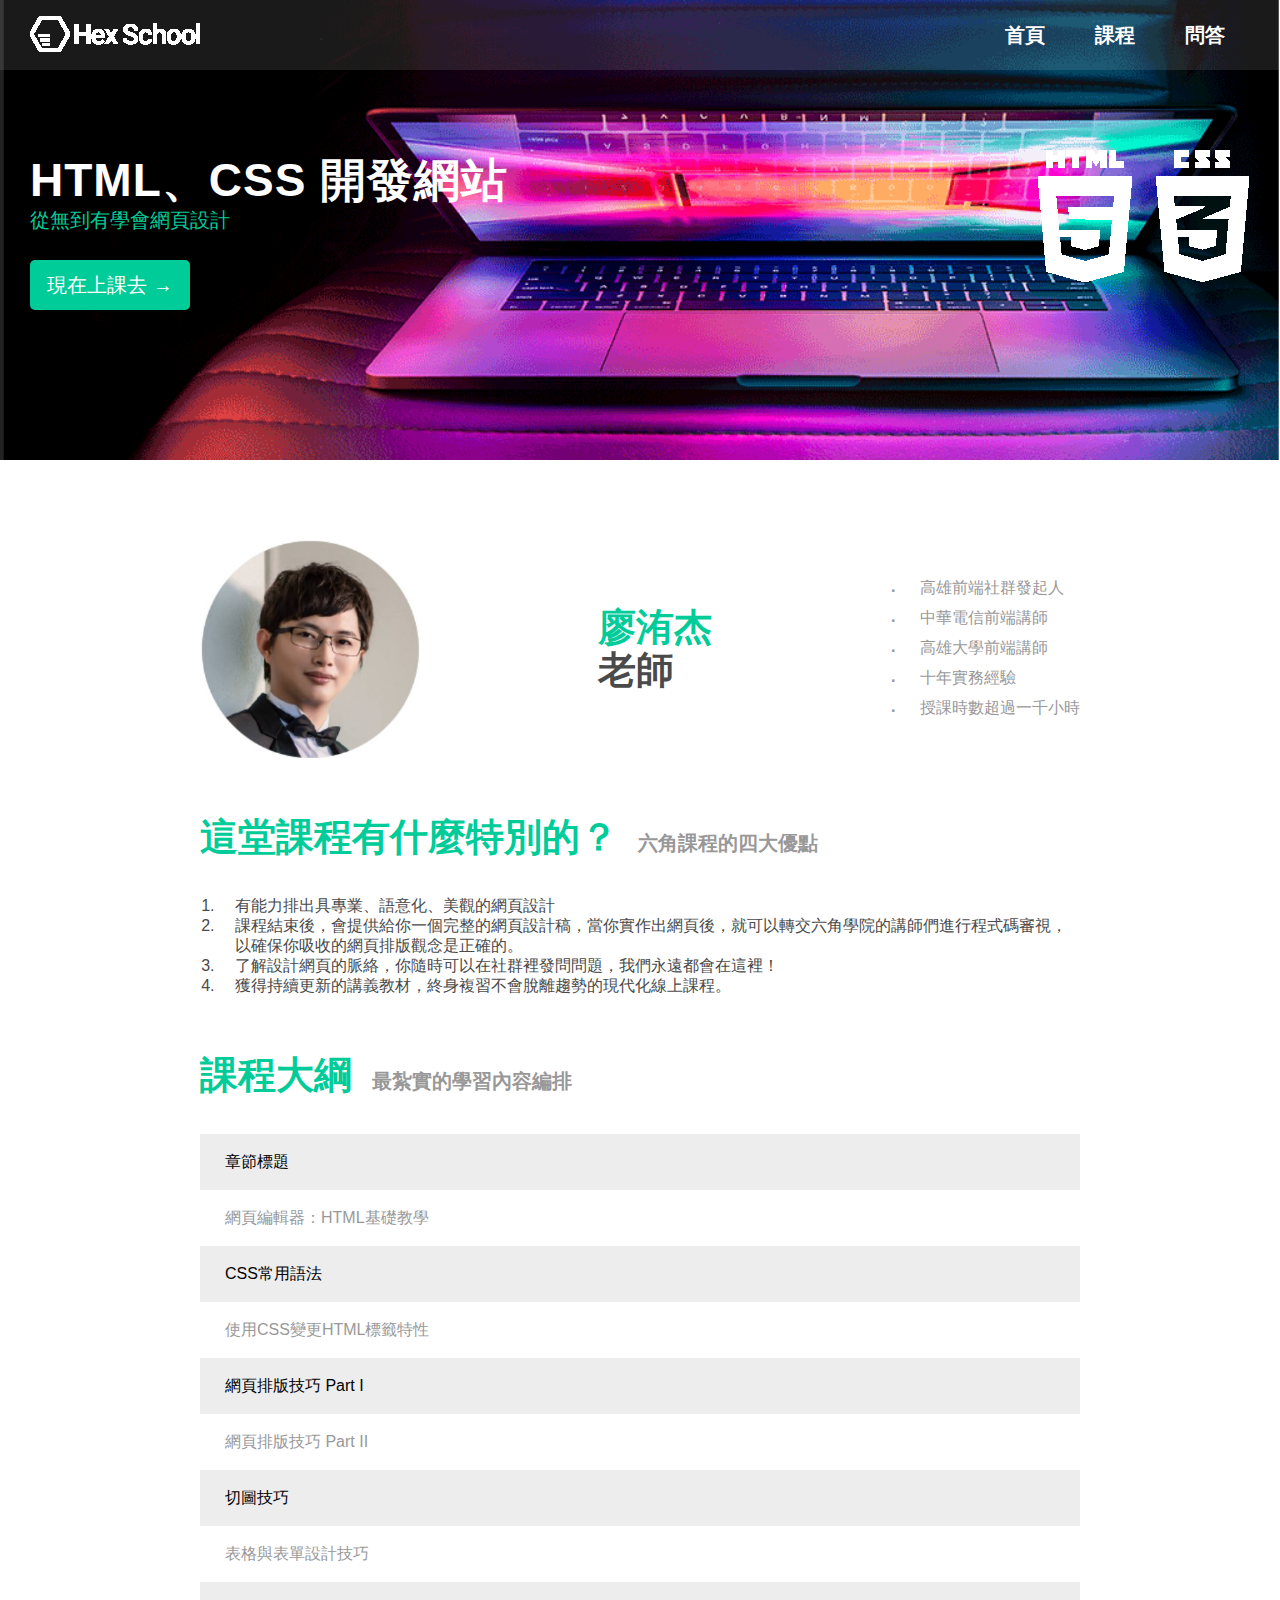
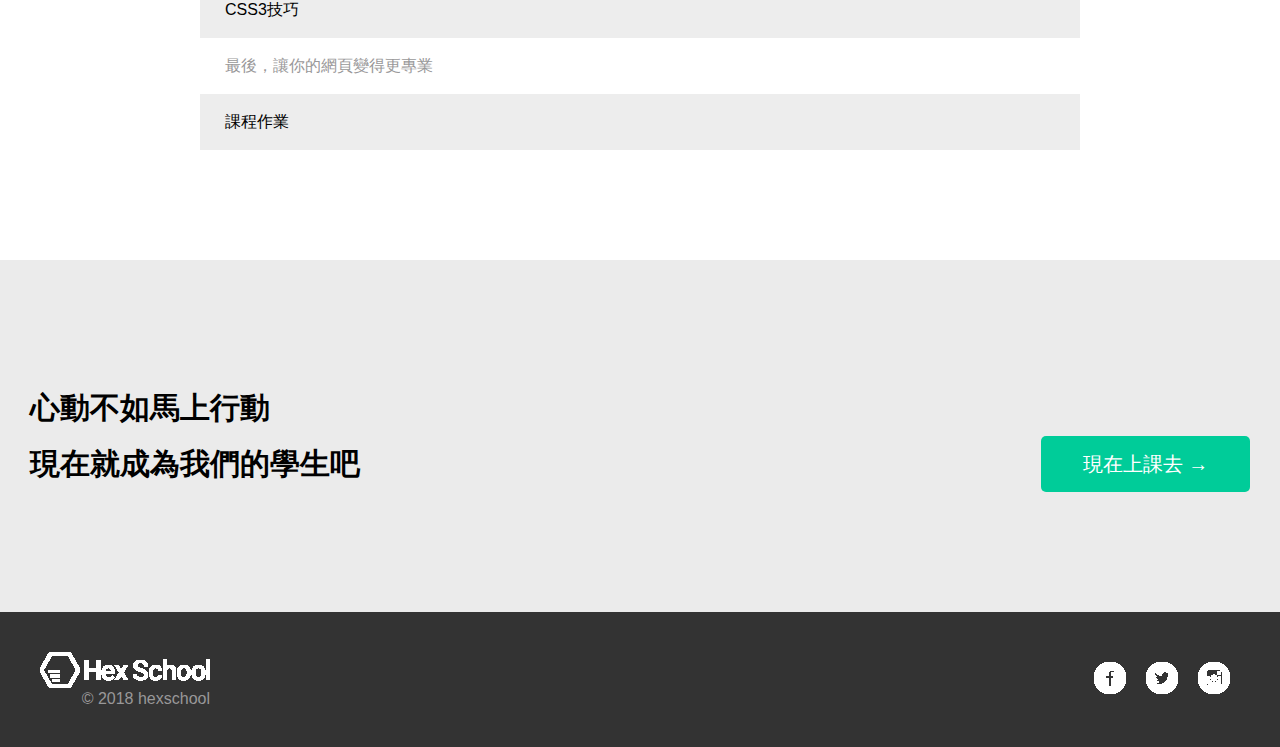
==== course.html @ 7d90a65f "first commit" ====
<!DOCTYPE html>
<html lang="en">
<head>
    <meta charset="UTF-8">
    <meta name="viewport" content="width=device-width, initial-scale=1.0">
    <link rel="stylesheet" href="all.css">
    <title>六角學院－多頁設計</title>
</head>
<body>
    <div class="header">
        <a href="#">
            <img src="images/logo.png" alt="logo"/>
        </a>
        <ul class="menu fz-4">
            <li><a href="index.html">首頁</a></li>
            <li><a href="course.html">課程</a></li>
            <li><a href="faq.html">問答</a></li>
        </ul>
    </div>
    <div class="banner course_bg">
        <h1 class="text-white fz-1">HTML、CSS 開發網站</h1>
        <p class="text-maincolor fz-4">從無到有學會網頁設計</p>
        <a class="btn fz-4" href="#">現在上課去 → </a>

        <div class="imgbox">
            <img  src="images/html.png" alt="html LOGO">
            <img src="images/css.png" alt="css LOGO">
        </div>
    </div>

    <div class="course-content">
        <div class="teacher">
            <img src="images/teacher.jpg" alt="teacher photo">
            <h2 class="text-maincolor text-bold fz-2">廖洧杰<br><span class="text-gray text-bold">老師</span></h2>
            <ul class="text-secondary fz-5">
                <li>高雄前端社群發起人</li>
                <li>中華電信前端講師</li>
                <li>高雄大學前端講師</li>
                <li>十年實務經驗</li>
                <li>授課時數超過一千小時</li>
            </ul>
        </div>
        <div class="description">
            <div class="title">
                <h2 class="text-maincolor fz-2 text-bold">這堂課程有什麼特別的？<span class="text-secondary fz-4">六角課程的四大優點</span></h2>
            </div>
            <ol class="fz-5 text-gray">
                <li>有能力排出具專業、語意化、美觀的網頁設計</li>
                <li>課程結束後，會提供給你一個完整的網頁設計稿，當你實作出網頁後，就可以轉交六角學院的講師們進行程式碼審視，以確保你吸收的網頁排版觀念是正確的。</li>
                <li>了解設計網頁的脈絡，你隨時可以在社群裡發問問題，我們永遠都會在這裡！</li>
                <li>獲得持續更新的講義教材，終身複習不會脫離趨勢的現代化線上課程。</li>
            </ol>
            <div class="title">
                <h2 class="text-maincolor fz-2 text-bold">課程大綱<span class="text-secondary fz-4">最紮實的學習內容編排</span></h2>
            </div>
            <table class="table course-table fz-5">
                <tr>
                    <td class="bg-secondary">章節標題</td>
                </tr>
                <tr>
                    <td class="text-secondary">網頁編輯器：HTML基礎教學</td>
                </tr>
                <tr>
                    <td class="bg-secondary">CSS常用語法</td>
                </tr>
                <tr>
                    <td class="text-secondary">使用CSS變更HTML標籤特性</td>
                </tr>
                <tr>
                    <td class="bg-secondary">網頁排版技巧 Part I</td>
                </tr>
                <tr>
                    <td class="text-secondary">網頁排版技巧 Part II</td>
                </tr>
                <tr>
                    <td class="bg-secondary">切圖技巧</td>
                </tr>
                <tr>
                    <td class="text-secondary">表格與表單設計技巧</td>
                </tr>
                <tr>
                    <td class="bg-secondary">CSS3技巧</td>
                </tr>
                <tr>
                    <td class="text-secondary">最後，讓你的網頁變得更專業</td>
                </tr>
                <tr>
                    <td class="bg-secondary">課程作業</td>
                </tr>
            </table>
        </div>
    </div>


    <div class="bottom align-items-end">
        <h3 class="fz-3">心動不如馬上行動<br>現在就成為我們的學生吧</h3>
        <a class="btn fz-4" href="#">現在上課去 → </a>
    </div>
    <div class="footer">
        <div class="copyright">
            <a href="#"><img src="images/logo.png" alt=""></a>
            <p class="text-secondary fz-5"> &copy; 2018 hexschool</p>
        </div>
        <div class="socialmedia">
            <ul>
                <li><a href="#"><img src="images/fb.png" alt="fb"></a></li>
                <li><a href="#"><img src="images/twitter.png" alt="twitter"></a></li>
                <li><a href="#"><img src="images/ig.png" alt="ig"></a></li>
            </ul>
        </div>
    </div>
</body>
</html>
---- all.css ----
/* http://meyerweb.com/eric/tools/css/reset/
   v2.0 | 20110126
   License: none (public domain)
*/

html, body, div, span, applet, object, iframe,
h1, h2, h3, h4, h5, h6, p, blockquote, pre,
a, abbr, acronym, address, big, cite, code,
del, dfn, em, img, ins, kbd, q, s, samp,
small, strike, strong, sub, sup, tt, var,
b, u, i, center,
dl, dt, dd, ol, ul, li,
fieldset, form, label, legend,
table, caption, tbody, tfoot, thead, tr, th, td,
article, aside, canvas, details, embed,
figure, figcaption, footer, header, hgroup,
menu, nav, output, ruby, section, summary,
time, mark, audio, video {
    margin: 0;
    padding: 0;
    border: 0;
    font-size: 100%;
    font: inherit;
    vertical-align: baseline;
}
/* HTML5 display-role reset for older browsers */
article, aside, details, figcaption, figure,
footer, header, hgroup, menu, nav, section {
    display: block;
}
body {
    line-height: 1;
}
ol, ul {
    list-style: none;
}
blockquote, q {
    quotes: none;
}
blockquote:before, blockquote:after,
q:before, q:after {
    content: '';
    content: none;
}
table {
    border-collapse: collapse;
    border-spacing: 0;
}



/*文字*/
body {
    font-family: sans-serif, "微軟正黑體";
}
a{
    text-decoration: none;
}
.text-maincolor {
    color: #00cc99;
}
.text-white {
    color:#ffffff;
}
.text-secondary {
    color:#999899;
}
.text-gray{
    color:#4a4a4a;
}
.text-center {
    text-align: center;
}
.text-bold {
    font-weight: bold;
}
.fz-1 {
    font-size: 46px;
}
.fz-2{
    font-size: 38px;
}
.fz-3{
    font-size: 30px;
}
.fz-4 {
    font-size: 20px;
}
.fz-5 {
    font-size: 16px;
}

.bg-secondary {
    background-color:#ededed;
}


/*按鈕樣式*/
.btn-outline{
    border:2px solid #00cc99;
    border-radius: 3px;
    text-align: center;
    font-weight: bold;
    color:#00cc99;
    display: block;
    height: 20px;
    line-height: 23px;
    padding: 2px 10px;
}
.btn-outline:hover{
    border:2px solid #02edb2;
    color:#02edb2;
/*    background-color: #00e3aa;*/

}
.btn {
    background-color: #00cc99;
    color:#ffffff;
    text-align: center;
    border-radius: 5px;
    border-style: none;
    cursor: pointer;
}
.btn:hover{
    background-color: #02c290;
}

/*文字框樣式*/
.inputbox {
    border-radius: 5px;
    border-style: none;
    outline: 0;
}
.inputbox:focus {
    border:1px solid #00cc99;
/*    box-shadow: 0px 0px 5px #00cc99;*/
}

/*排版樣式*/
.align-items-end {
    display: flex;
    align-items: flex-end;
}
.justify-content-between {
    display: flex;
    justify-content: space-between;
}


.title {
    margin-top: 60px;
    margin-bottom: 40px;
}
.title span {
    margin-left: 20px;
}


/*背景圖片*/
.index_bg {
    background-image: url(images/index_banner.png);
    background-position: bottom;
}
.course_bg {
    background-image: url(images/course_banner.png);
    background-position: bottom;
}
.faq_bg {
    background-image: url(images/faq_banner.jpg);
    background-position: bottom;
}

/*表頭*/
.header {
    position: absolute;
    width: 100%;
    display: flex;
    justify-content: space-between;
    align-items: center;
    background-color: rgba(255,255,255,0.1)
}
.header img {
    margin-left: 30px;
}
.header ul {
    display: flex;
    align-items: center;
    margin-right: 30px;
}
.header ul li a{
    display: block;
    padding: 25px;
    color:#ffffff;
    font-weight: bold;
}
.header ul li a:hover {
    color:#00cc99;
    border-bottom: 6px solid #00cc99;
}

/*看板*/
.banner {
    height: 460px;
    background-size: cover;
    display: flex;
    flex-direction: column;
    justify-content: center;
    padding-left: 30px;
}

.banner h1 {
    line-height: 60px;
    font-weight: bold;
    letter-spacing: 1px;
}

.banner a {
    width: 130px;
    margin-top: 30px;
    padding: 15px;
}

.banner .imgbox{
    position: absolute;
    right: 0;
    top:150px;
    margin: 0px 30px;
}
.banner img {
    margin-left: 20px;
}
.banner input {
    background: url(images/search.png) no-repeat;
    background-size: 20px 20px;
    background-color: white;
    padding: 5px 15px;
    background-position: right;
    background-origin: content-box;
    width: 400px;
    margin: 30px auto;
    height:28px;
}

/*內容*/
.index-content {
    padding: 30px 80px;
}
.course-content{
    padding: 80px 120px;
}

.course ul {
    display: flex;
    justify-content: space-between;
    margin: 50px 0px;
}
.course ul li {
    width:280px;
    text-align: center;
    padding: 20px 20px;
    box-shadow: 0px 3px 2px rgba(0, 0, 0, 0.1);
}
.course ul li h3 {
    margin: 5px 0px;
}
.course ul li p {
    text-align: justify;
    line-height: 20px;
}
.table {
    width: 100%;
    margin: 30px auto;
}
.compare-table tr {
    border-top: 1px solid #D0D0D0;
    border-bottom: 1px solid #D0D0D0;
}
.table th, .table td {
    text-align: left;
    padding:20px 25px;
}
.table tr:hover{
    background-color: #fafafa;
}

/*老師介紹*/
.course-content {
    padding: 80px 200px;
}
.teacher {
    display: flex;
    justify-content: space-between;
    align-items: center;
    margin-bottom:50px;
}
.teacher img {
    width: 220px;
}
.teacher h2 {
    line-height: 43px;
}
.teacher ul li{
    margin: 10px 0px;
}
.teacher ul li:before {
    content:"· ";
    font-size:24px;
    vertical-align:middle;
    line-height:20px;
    padding-right: 16px;
}
.course-content .description ol {
    margin: 30px 0px;
    padding-left: 19px;
}
.course-content .description ol li {
    list-style-type: decimal;
    line-height: 20px;
    padding-left: 16px;
}
.faq-content{
    padding: 30px 80px;
    line-height: 24px;
}
.faq-content h2 span {
    margin-left: 20px;
}
.faq-content .question{
    margin-top: 30px;
    margin-bottom: 5px;
}
.faq-content ul li:before {
    content:"· ";
    font-size:24px;
    vertical-align:middle;
    line-height:20px;
    padding-right: 16px;
    margin-left: 30px;
}
.faq-content .paragraph-end{
    margin-top: 30px;
}
.faq-content ol li {
    list-style-type: decimal;
    line-height: 20px;
    padding-left: 16px;
    margin-left: 50px;
}



/*底部看板*/
.bottom {
    background-color: #ebebeb;
    display: flex;
    justify-content: space-between;
    padding: 120px 30px;
}
.bottom h3 {
    line-height: 56px;
    font-weight: bold;
    width: 100%;
}
.bottom a {
    width: 180px;
    height: 36px;
    line-height: 36px;
    padding: 10px 30px;
}
.bottom .input-group {
    width: 100%;
    margin-right: auto;
    margin-left: 10px;
    display: flex;
    flex-direction: column;
    align-items: flex-end;
}
.bottom .inputbox {
    width: 100%;
    margin-top: 10px;
    padding: 10px;
}
.bottom input[type="submit"] {
    width: 80px;
    height: 36px;

}



/*表尾*/
.footer {
    background-color: rgba(0,0,0,0.8);
    display: flex;
    justify-content: space-between;
    align-items:center;
    padding: 40px;
}
.footer .copyright {
    text-align: right;
}
.footer .socialmedia ul {
    display: flex;
}
.footer .socialmedia li a {
    padding: 10px;
}
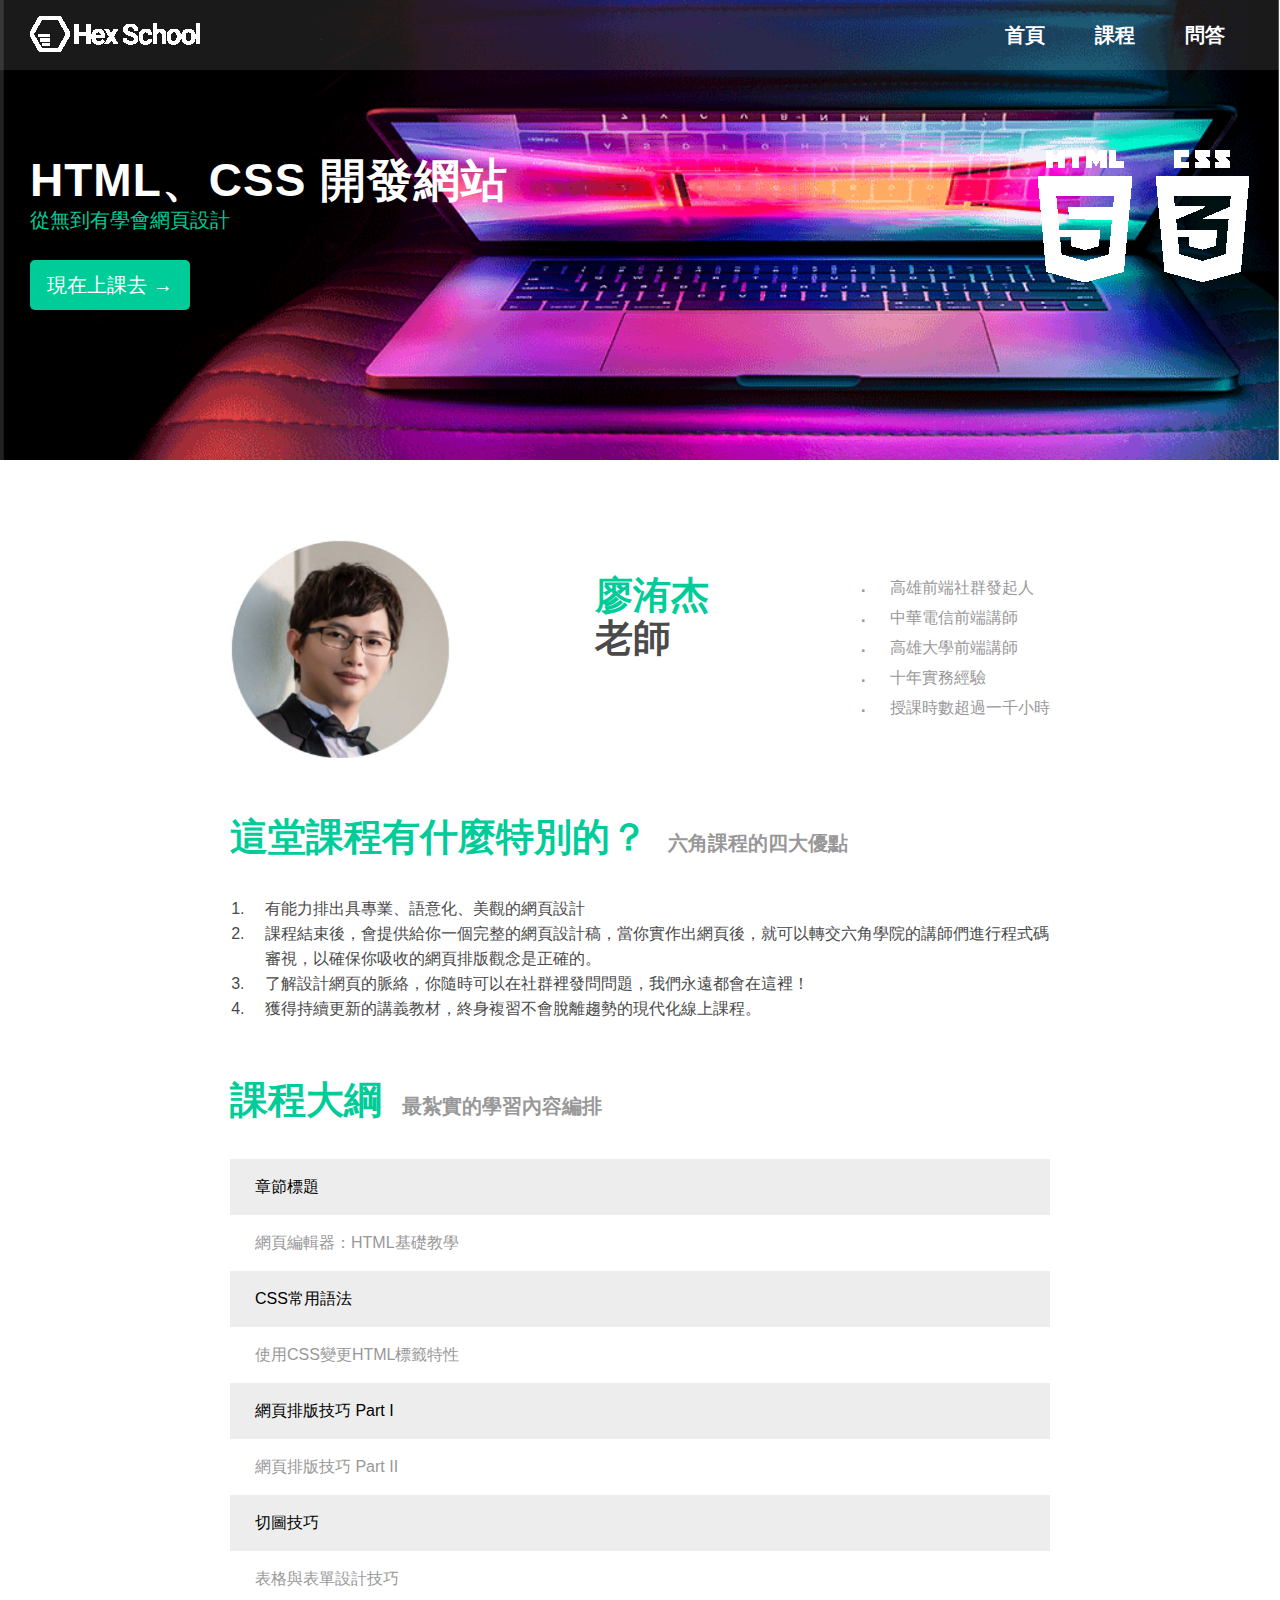
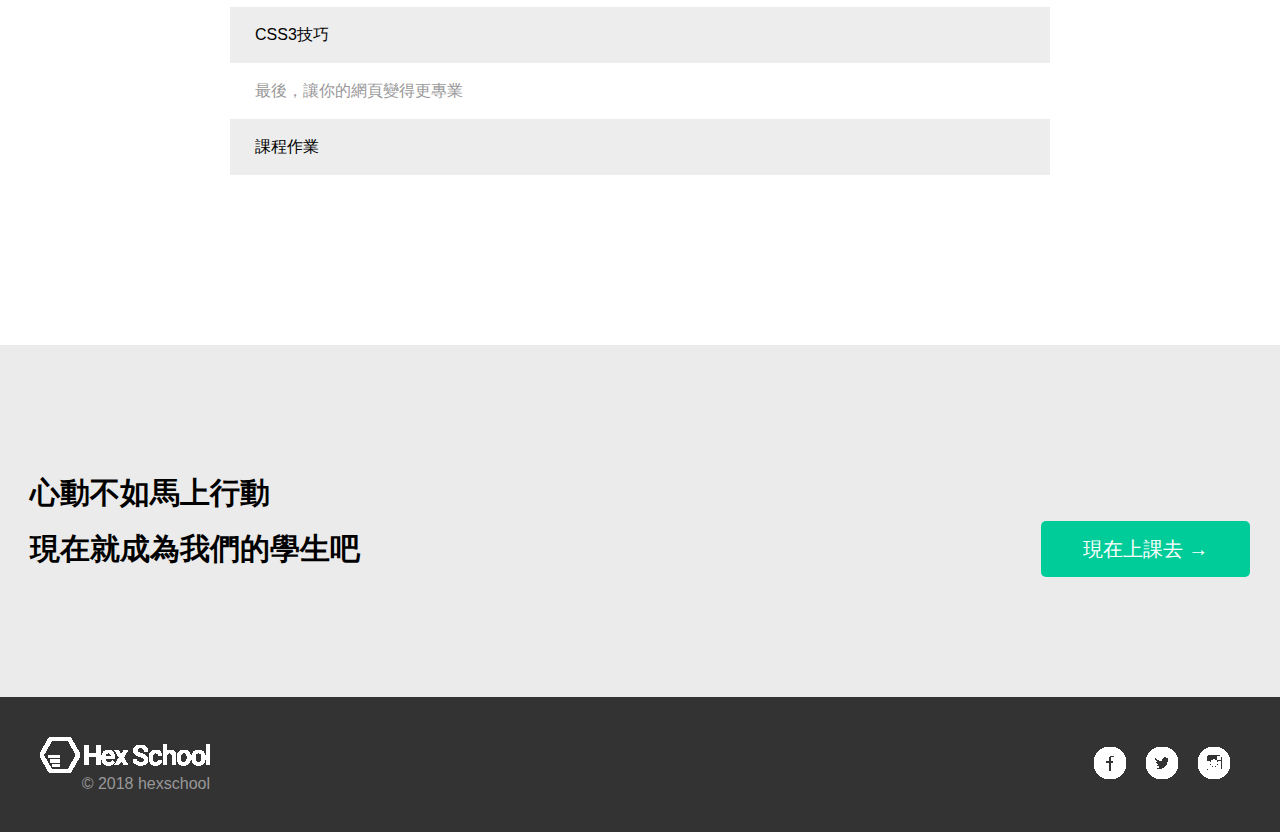
==== commit a588c950: "update css" ====
--- a/course.html
+++ b/course.html
@@ -31,14 +31,17 @@
     <div class="course-content">
         <div class="teacher">
             <img src="images/teacher.jpg" alt="teacher photo">
-            <h2 class="text-maincolor text-bold fz-2">廖洧杰<br><span class="text-gray text-bold">老師</span></h2>
-            <ul class="text-secondary fz-5">
-                <li>高雄前端社群發起人</li>
-                <li>中華電信前端講師</li>
-                <li>高雄大學前端講師</li>
-                <li>十年實務經驗</li>
-                <li>授課時數超過一千小時</li>
-            </ul>
+            <div class="teacher-intro">
+                <h2 class="text-maincolor text-bold fz-2">廖洧杰<br><span class="text-gray text-bold">老師</span></h2>
+                <ul class="text-secondary fz-5">
+                    <li>高雄前端社群發起人</li>
+                    <li>中華電信前端講師</li>
+                    <li>高雄大學前端講師</li>
+                    <li>十年實務經驗</li>
+                    <li>授課時數超過一千小時</li>
+                </ul>
+            </div>
+
         </div>
         <div class="description">
             <div class="title">
--- a/all.css
+++ b/all.css
@@ -255,10 +255,16 @@
     margin: 50px 0px;
 }
 .course ul li {
-    width:280px;
+    width:330px;
     text-align: center;
+    box-shadow: 0px 3px 2px rgba(0, 0, 0, 0.1);
+}
+.course ul li a{
+    display: block;
     padding: 20px 20px;
-    box-shadow: 0px 3px 2px rgba(0, 0, 0, 0.1);
+}
+.course ul li:hover {
+    box-shadow: 3px 0px 2px rgba(0, 0, 0, 0.1) ;
 }
 .course ul li h3 {
     margin: 5px 0px;
@@ -285,19 +291,26 @@
 
 /*老師介紹*/
 .course-content {
-    padding: 80px 200px;
+    padding: 80px 230px;
 }
 .teacher {
     display: flex;
     justify-content: space-between;
     align-items: center;
     margin-bottom:50px;
+    flex-wrap: wrap;
 }
 .teacher img {
-    width: 220px;
+    width: 100%;
+    max-width: 220px;
+}
+.teacher .teacher-intro {
+    display: flex;
 }
 .teacher h2 {
     line-height: 43px;
+    margin-top: 5px;
+    margin-right: 150px;
 }
 .teacher ul li{
     margin: 10px 0px;
@@ -315,7 +328,7 @@
 }
 .course-content .description ol li {
     list-style-type: decimal;
-    line-height: 20px;
+    line-height: 25px;
     padding-left: 16px;
 }
 .faq-content{
@@ -355,6 +368,7 @@
     display: flex;
     justify-content: space-between;
     padding: 120px 30px;
+    margin-top: 60px;
 }
 .bottom h3 {
     line-height: 56px;
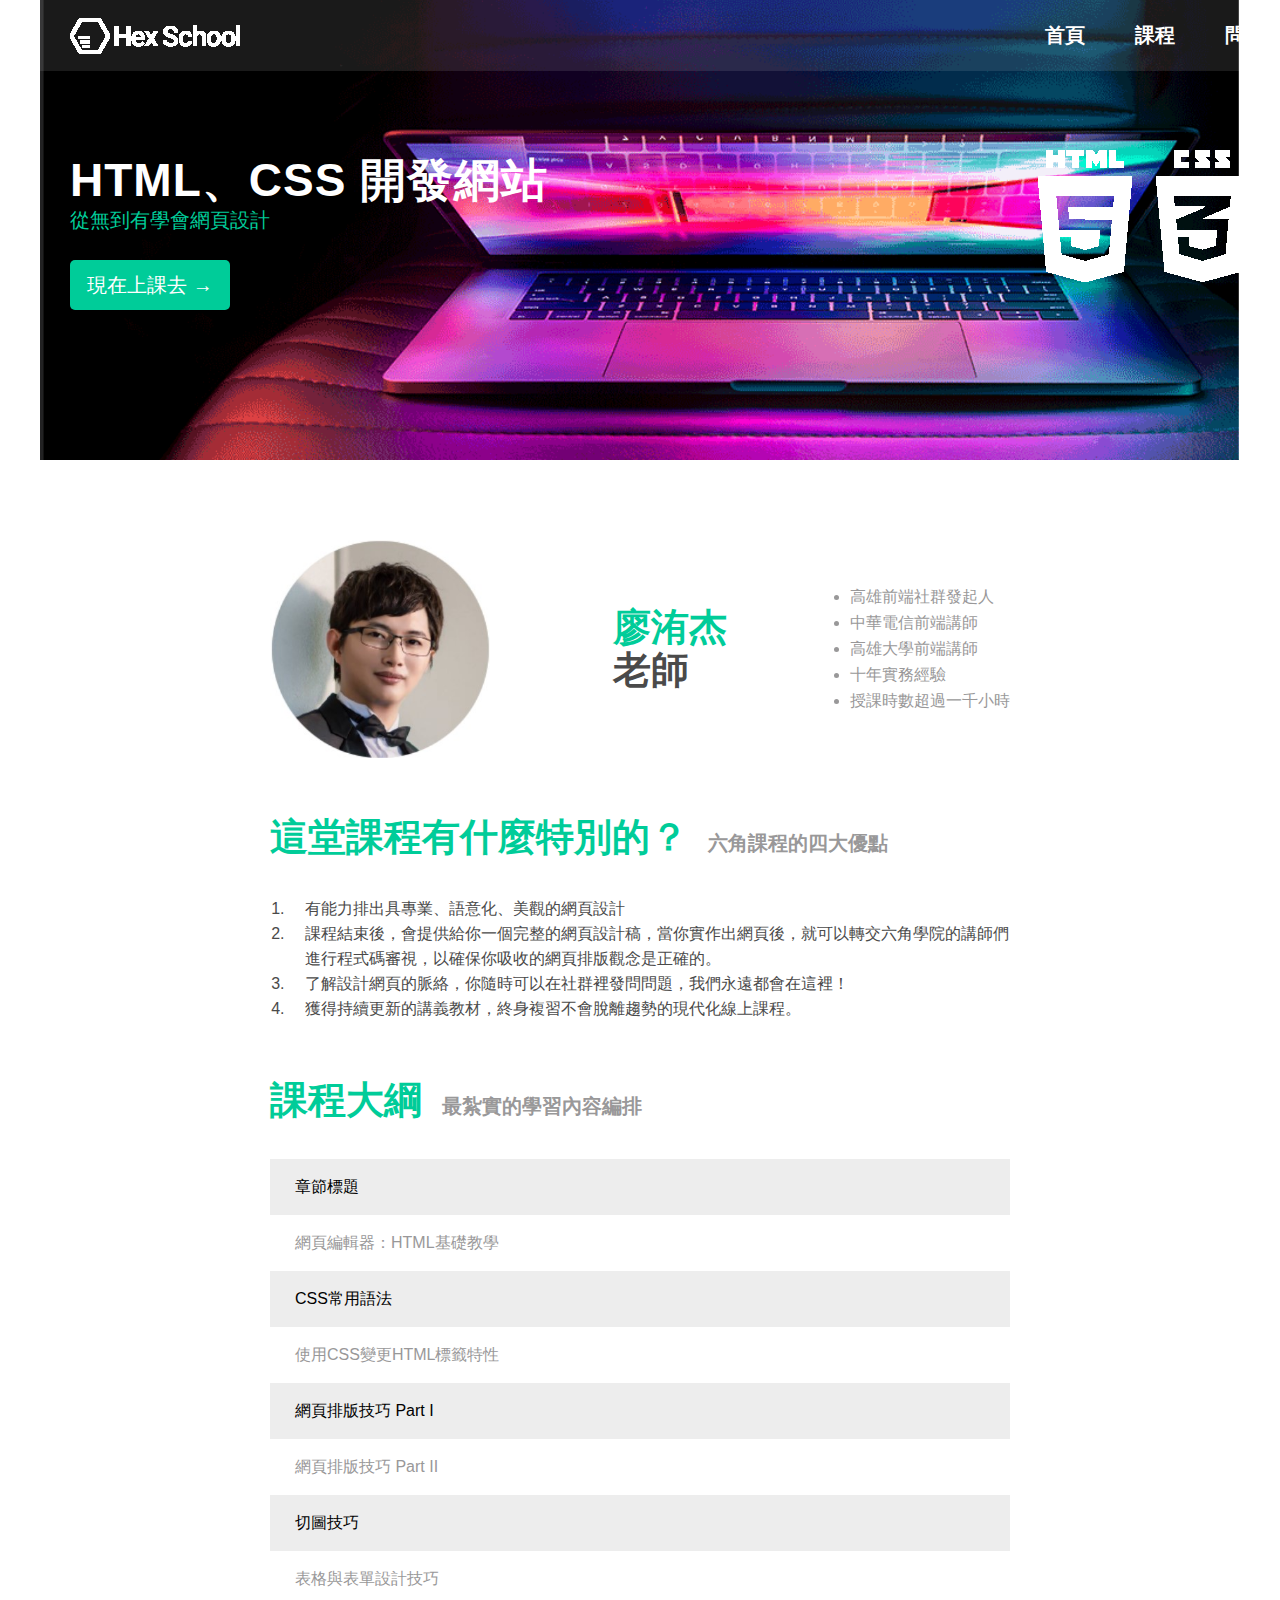
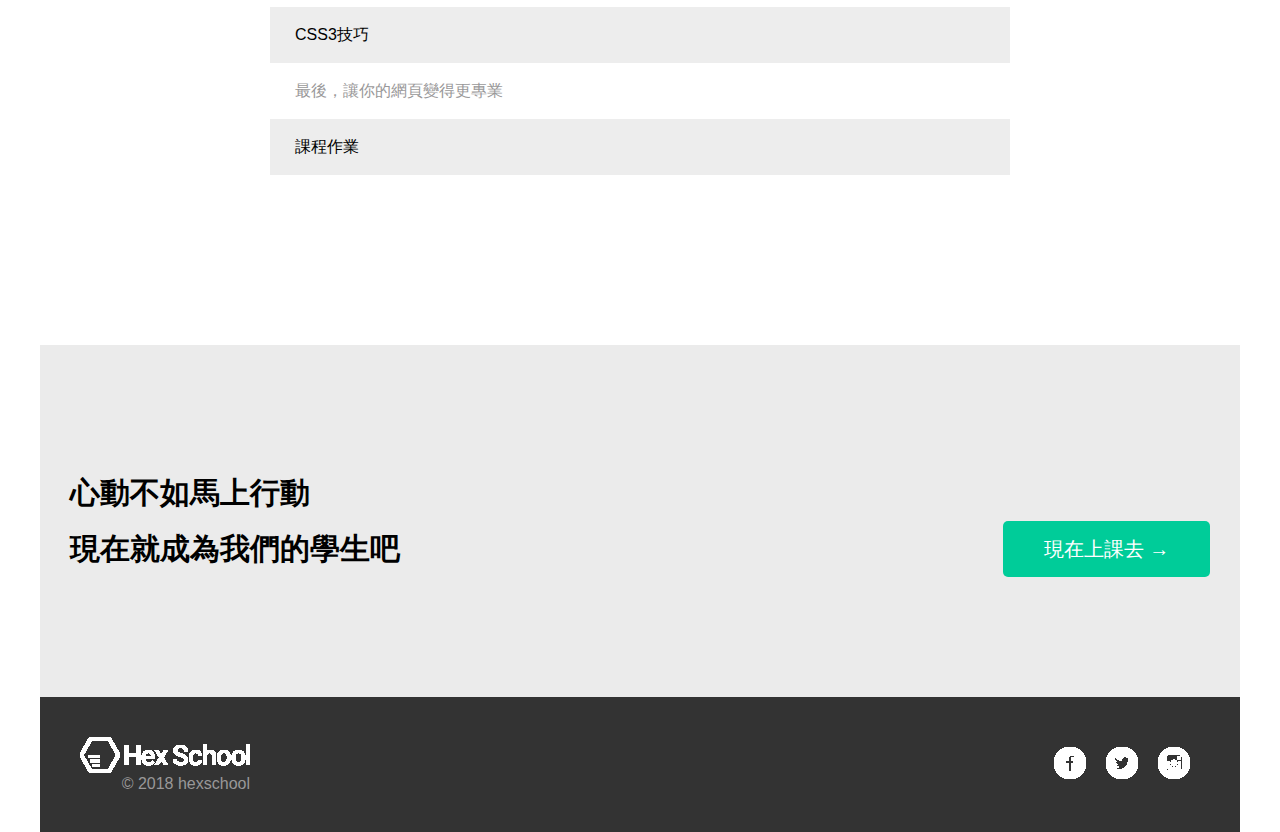
==== commit 90aca8b4: "task fix" ====
--- a/course.html
+++ b/course.html
@@ -3,114 +3,123 @@
 <head>
     <meta charset="UTF-8">
     <meta name="viewport" content="width=device-width, initial-scale=1.0">
+    <link rel="shortcut icon" href="images/favicon.ico">
+    <meta name='description' content='六角學院,HTML&CSS,最終任務,多頁設計' />
+    <meta property="og:description" content="為您打造就算沒有程式基礎，也能夠逐步學習獲得網頁排版技巧的紮實觀念，六角學院的講師將協助您成就更好的自己！">
+    <meta property="og:image" content="https://www.filepicker.io/api/file/uJHoti8RQ0qGFIXSkmGd">
+    <meta property="og:title" content="HTML&CSS最終任務-多頁式設計">
+    <meta property="og:type" content="website">
+    <meta property="og:url" content="https://courses.hexschool.com/courses/666803/lectures/11948612">
+
     <link rel="stylesheet" href="all.css">
     <title>六角學院－多頁設計</title>
 </head>
 <body>
-    <div class="header">
-        <a href="#">
-            <img src="images/logo.png" alt="logo"/>
-        </a>
-        <ul class="menu fz-4">
-            <li><a href="index.html">首頁</a></li>
-            <li><a href="course.html">課程</a></li>
-            <li><a href="faq.html">問答</a></li>
-        </ul>
-    </div>
-    <div class="banner course_bg">
-        <h1 class="text-white fz-1">HTML、CSS 開發網站</h1>
-        <p class="text-maincolor fz-4">從無到有學會網頁設計</p>
-        <a class="btn fz-4" href="#">現在上課去 → </a>
+    <div class="wrap">
+        <div class="header">
+            <a href="#" title="六角學院">
+                <h1>Hex School</h1>
+            </a>
+            <ul class="menu fz-4">
+                <li><a href="index.html">首頁</a></li>
+                <li><a href="course.html">課程</a></li>
+                <li><a href="faq.html">問答</a></li>
+            </ul>
+        </div>
+        <div class="banner course_bg">
+            <h1 class="text-white fz-1">HTML、CSS 開發網站</h1>
+            <p class="text-maincolor fz-4">從無到有學會網頁設計</p>
+            <a class="btn fz-4" href="#">現在上課去 → </a>
 
-        <div class="imgbox">
-            <img  src="images/html.png" alt="html LOGO">
-            <img src="images/css.png" alt="css LOGO">
+            <div class="imgbox">
+                <img  src="images/html.png" alt="html LOGO">
+                <img src="images/css.png" alt="css LOGO">
+            </div>
         </div>
-    </div>
 
-    <div class="course-content">
-        <div class="teacher">
-            <img src="images/teacher.jpg" alt="teacher photo">
-            <div class="teacher-intro">
-                <h2 class="text-maincolor text-bold fz-2">廖洧杰<br><span class="text-gray text-bold">老師</span></h2>
-                <ul class="text-secondary fz-5">
-                    <li>高雄前端社群發起人</li>
-                    <li>中華電信前端講師</li>
-                    <li>高雄大學前端講師</li>
-                    <li>十年實務經驗</li>
-                    <li>授課時數超過一千小時</li>
-                </ul>
+        <div class="course-content">
+            <div class="teacher">
+                <img src="images/teacher.jpg" alt="teacher photo">
+                
+                    <h2 class="text-maincolor text-bold fz-2">廖洧杰<br><span class="text-gray text-bold">老師</span></h2>
+                    <ul class="text-secondary fz-5">
+                        <li>高雄前端社群發起人</li>
+                        <li>中華電信前端講師</li>
+                        <li>高雄大學前端講師</li>
+                        <li>十年實務經驗</li>
+                        <li>授課時數超過一千小時</li>
+                    </ul>
+                
+
             </div>
-
+            <div class="description">
+                <div class="title">
+                    <h2 class="text-maincolor fz-2 text-bold">這堂課程有什麼特別的？<span class="text-secondary fz-4">六角課程的四大優點</span></h2>
+                </div>
+                <ol class="fz-5 text-gray">
+                    <li>有能力排出具專業、語意化、美觀的網頁設計</li>
+                    <li>課程結束後，會提供給你一個完整的網頁設計稿，當你實作出網頁後，就可以轉交六角學院的講師們進行程式碼審視，以確保你吸收的網頁排版觀念是正確的。</li>
+                    <li>了解設計網頁的脈絡，你隨時可以在社群裡發問問題，我們永遠都會在這裡！</li>
+                    <li>獲得持續更新的講義教材，終身複習不會脫離趨勢的現代化線上課程。</li>
+                </ol>
+                <div class="title">
+                    <h2 class="text-maincolor fz-2 text-bold">課程大綱<span class="text-secondary fz-4">最紮實的學習內容編排</span></h2>
+                </div>
+                <table class="table course-table fz-5">
+                    <tr>
+                        <td class="bg-secondary">章節標題</td>
+                    </tr>
+                    <tr>
+                        <td class="text-secondary">網頁編輯器：HTML基礎教學</td>
+                    </tr>
+                    <tr>
+                        <td class="bg-secondary">CSS常用語法</td>
+                    </tr>
+                    <tr>
+                        <td class="text-secondary">使用CSS變更HTML標籤特性</td>
+                    </tr>
+                    <tr>
+                        <td class="bg-secondary">網頁排版技巧 Part I</td>
+                    </tr>
+                    <tr>
+                        <td class="text-secondary">網頁排版技巧 Part II</td>
+                    </tr>
+                    <tr>
+                        <td class="bg-secondary">切圖技巧</td>
+                    </tr>
+                    <tr>
+                        <td class="text-secondary">表格與表單設計技巧</td>
+                    </tr>
+                    <tr>
+                        <td class="bg-secondary">CSS3技巧</td>
+                    </tr>
+                    <tr>
+                        <td class="text-secondary">最後，讓你的網頁變得更專業</td>
+                    </tr>
+                    <tr>
+                        <td class="bg-secondary">課程作業</td>
+                    </tr>
+                </table>
+            </div>
         </div>
-        <div class="description">
-            <div class="title">
-                <h2 class="text-maincolor fz-2 text-bold">這堂課程有什麼特別的？<span class="text-secondary fz-4">六角課程的四大優點</span></h2>
-            </div>
-            <ol class="fz-5 text-gray">
-                <li>有能力排出具專業、語意化、美觀的網頁設計</li>
-                <li>課程結束後，會提供給你一個完整的網頁設計稿，當你實作出網頁後，就可以轉交六角學院的講師們進行程式碼審視，以確保你吸收的網頁排版觀念是正確的。</li>
-                <li>了解設計網頁的脈絡，你隨時可以在社群裡發問問題，我們永遠都會在這裡！</li>
-                <li>獲得持續更新的講義教材，終身複習不會脫離趨勢的現代化線上課程。</li>
-            </ol>
-            <div class="title">
-                <h2 class="text-maincolor fz-2 text-bold">課程大綱<span class="text-secondary fz-4">最紮實的學習內容編排</span></h2>
-            </div>
-            <table class="table course-table fz-5">
-                <tr>
-                    <td class="bg-secondary">章節標題</td>
-                </tr>
-                <tr>
-                    <td class="text-secondary">網頁編輯器：HTML基礎教學</td>
-                </tr>
-                <tr>
-                    <td class="bg-secondary">CSS常用語法</td>
-                </tr>
-                <tr>
-                    <td class="text-secondary">使用CSS變更HTML標籤特性</td>
-                </tr>
-                <tr>
-                    <td class="bg-secondary">網頁排版技巧 Part I</td>
-                </tr>
-                <tr>
-                    <td class="text-secondary">網頁排版技巧 Part II</td>
-                </tr>
-                <tr>
-                    <td class="bg-secondary">切圖技巧</td>
-                </tr>
-                <tr>
-                    <td class="text-secondary">表格與表單設計技巧</td>
-                </tr>
-                <tr>
-                    <td class="bg-secondary">CSS3技巧</td>
-                </tr>
-                <tr>
-                    <td class="text-secondary">最後，讓你的網頁變得更專業</td>
-                </tr>
-                <tr>
-                    <td class="bg-secondary">課程作業</td>
-                </tr>
-            </table>
-        </div>
-    </div>
 
 
-    <div class="bottom align-items-end">
-        <h3 class="fz-3">心動不如馬上行動<br>現在就成為我們的學生吧</h3>
-        <a class="btn fz-4" href="#">現在上課去 → </a>
-    </div>
-    <div class="footer">
-        <div class="copyright">
-            <a href="#"><img src="images/logo.png" alt=""></a>
-            <p class="text-secondary fz-5"> &copy; 2018 hexschool</p>
+        <div class="bottom align-items-end">
+            <h3 class="fz-3">心動不如馬上行動<br>現在就成為我們的學生吧</h3>
+            <a class="btn fz-4" href="#">現在上課去 → </a>
         </div>
-        <div class="socialmedia">
-            <ul>
+        <div class="footer">
+            <div class="copyright">
+                <a href="#"><img src="images/logo.png" alt=""></a>
+                <p class="text-secondary fz-5"> &copy; 2018 hexschool</p>
+            </div>
+            <ul class="socialmedia">
                 <li><a href="#"><img src="images/fb.png" alt="fb"></a></li>
                 <li><a href="#"><img src="images/twitter.png" alt="twitter"></a></li>
                 <li><a href="#"><img src="images/ig.png" alt="ig"></a></li>
             </ul>
         </div>
     </div>
+
 </body>
 </html>--- a/all.css
+++ b/all.css
@@ -48,7 +48,6 @@
 }
 
 
-
 /*文字*/
 body {
     font-family: sans-serif, "微軟正黑體";
@@ -102,16 +101,11 @@
     text-align: center;
     font-weight: bold;
     color:#00cc99;
-    display: block;
-    height: 20px;
-    line-height: 23px;
-    padding: 2px 10px;
+    padding: 5px 10px;
 }
 .btn-outline:hover{
     border:2px solid #02edb2;
     color:#02edb2;
-/*    background-color: #00e3aa;*/
-
 }
 .btn {
     background-color: #00cc99;
@@ -146,7 +140,6 @@
     justify-content: space-between;
 }
 
-
 .title {
     margin-top: 60px;
     margin-bottom: 40px;
@@ -170,7 +163,13 @@
     background-position: bottom;
 }
 
+
 /*表頭*/
+.wrap {
+    max-width: 1200px;
+    margin: 0 auto;
+}
+
 .header {
     position: absolute;
     width: 100%;
@@ -179,8 +178,14 @@
     align-items: center;
     background-color: rgba(255,255,255,0.1)
 }
-.header img {
+.header h1 {
+    background-image: url(images/logo.png);
+    width: 170px;
+    height: 36px;
     margin-left: 30px;
+    text-indent: 101%;
+    white-space: nowrap;
+    overflow: hidden;
 }
 .header ul {
     display: flex;
@@ -189,9 +194,10 @@
 }
 .header ul li a{
     display: block;
-    padding: 25px;
+    padding: 25px 25px 20px 25px;
     color:#ffffff;
     font-weight: bold;
+    border-bottom: 6px solid transparent;
 }
 .header ul li a:hover {
     color:#00cc99;
@@ -245,10 +251,13 @@
 .index-content {
     padding: 30px 80px;
 }
+.index-content .course h2 {
+    margin-top: 5px;
+}
+
 .course-content{
     padding: 80px 120px;
 }
-
 .course ul {
     display: flex;
     justify-content: space-between;
@@ -264,7 +273,7 @@
     padding: 20px 20px;
 }
 .course ul li:hover {
-    box-shadow: 3px 0px 2px rgba(0, 0, 0, 0.1) ;
+    box-shadow: 0px -3px 2px rgba(0, 0, 0, 0.1) ;
 }
 .course ul li h3 {
     margin: 5px 0px;
@@ -304,23 +313,13 @@
     width: 100%;
     max-width: 220px;
 }
-.teacher .teacher-intro {
-    display: flex;
-}
+
 .teacher h2 {
     line-height: 43px;
-    margin-top: 5px;
-    margin-right: 150px;
 }
 .teacher ul li{
     margin: 10px 0px;
-}
-.teacher ul li:before {
-    content:"· ";
-    font-size:24px;
-    vertical-align:middle;
-    line-height:20px;
-    padding-right: 16px;
+    list-style:disc 
 }
 .course-content .description ol {
     margin: 30px 0px;
@@ -342,13 +341,9 @@
     margin-top: 30px;
     margin-bottom: 5px;
 }
-.faq-content ul li:before {
-    content:"· ";
-    font-size:24px;
-    vertical-align:middle;
-    line-height:20px;
-    padding-right: 16px;
-    margin-left: 30px;
+.faq-content ul li {
+    list-style: disc;
+    margin-left: 45px;
 }
 .faq-content .paragraph-end{
     margin-top: 30px;
@@ -383,7 +378,6 @@
 }
 .bottom .input-group {
     width: 100%;
-    margin-right: auto;
     margin-left: 10px;
     display: flex;
     flex-direction: column;
@@ -413,7 +407,7 @@
 .footer .copyright {
     text-align: right;
 }
-.footer .socialmedia ul {
+.footer .socialmedia {
     display: flex;
 }
 .footer .socialmedia li a {
